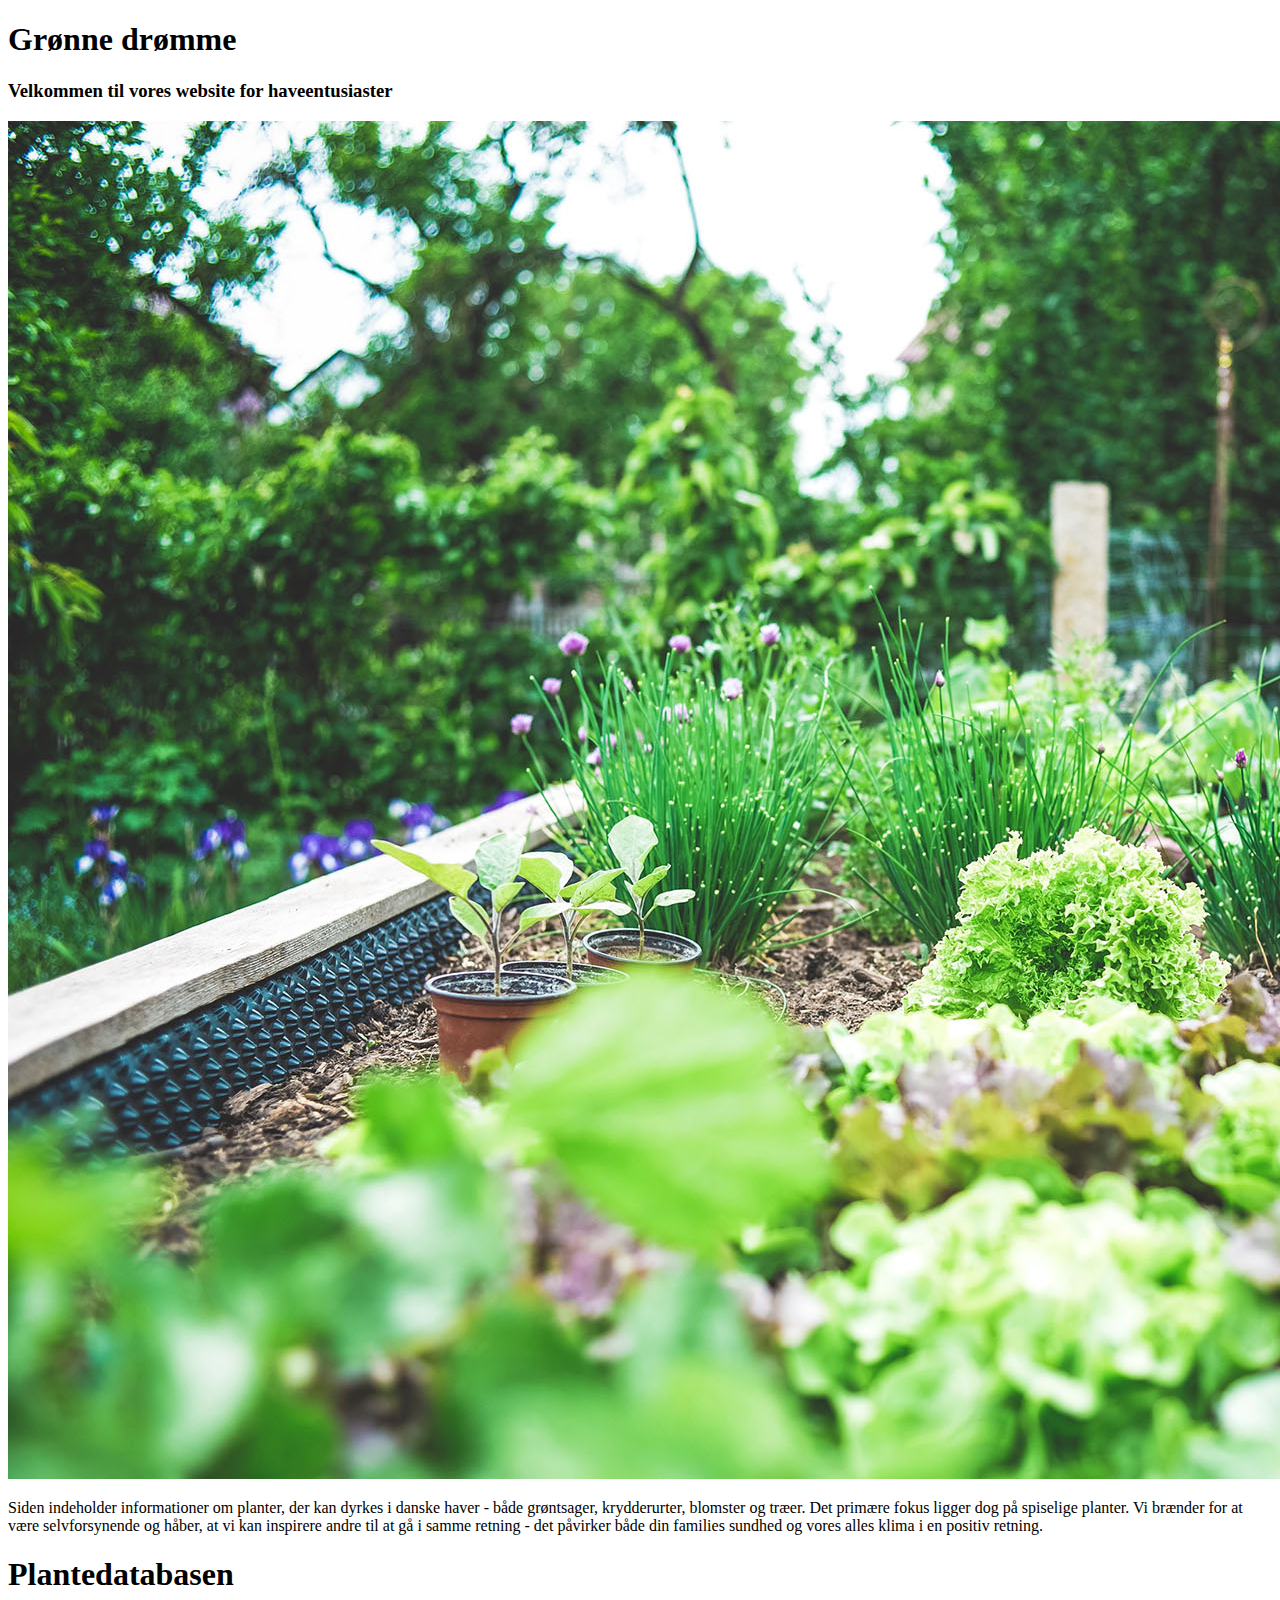
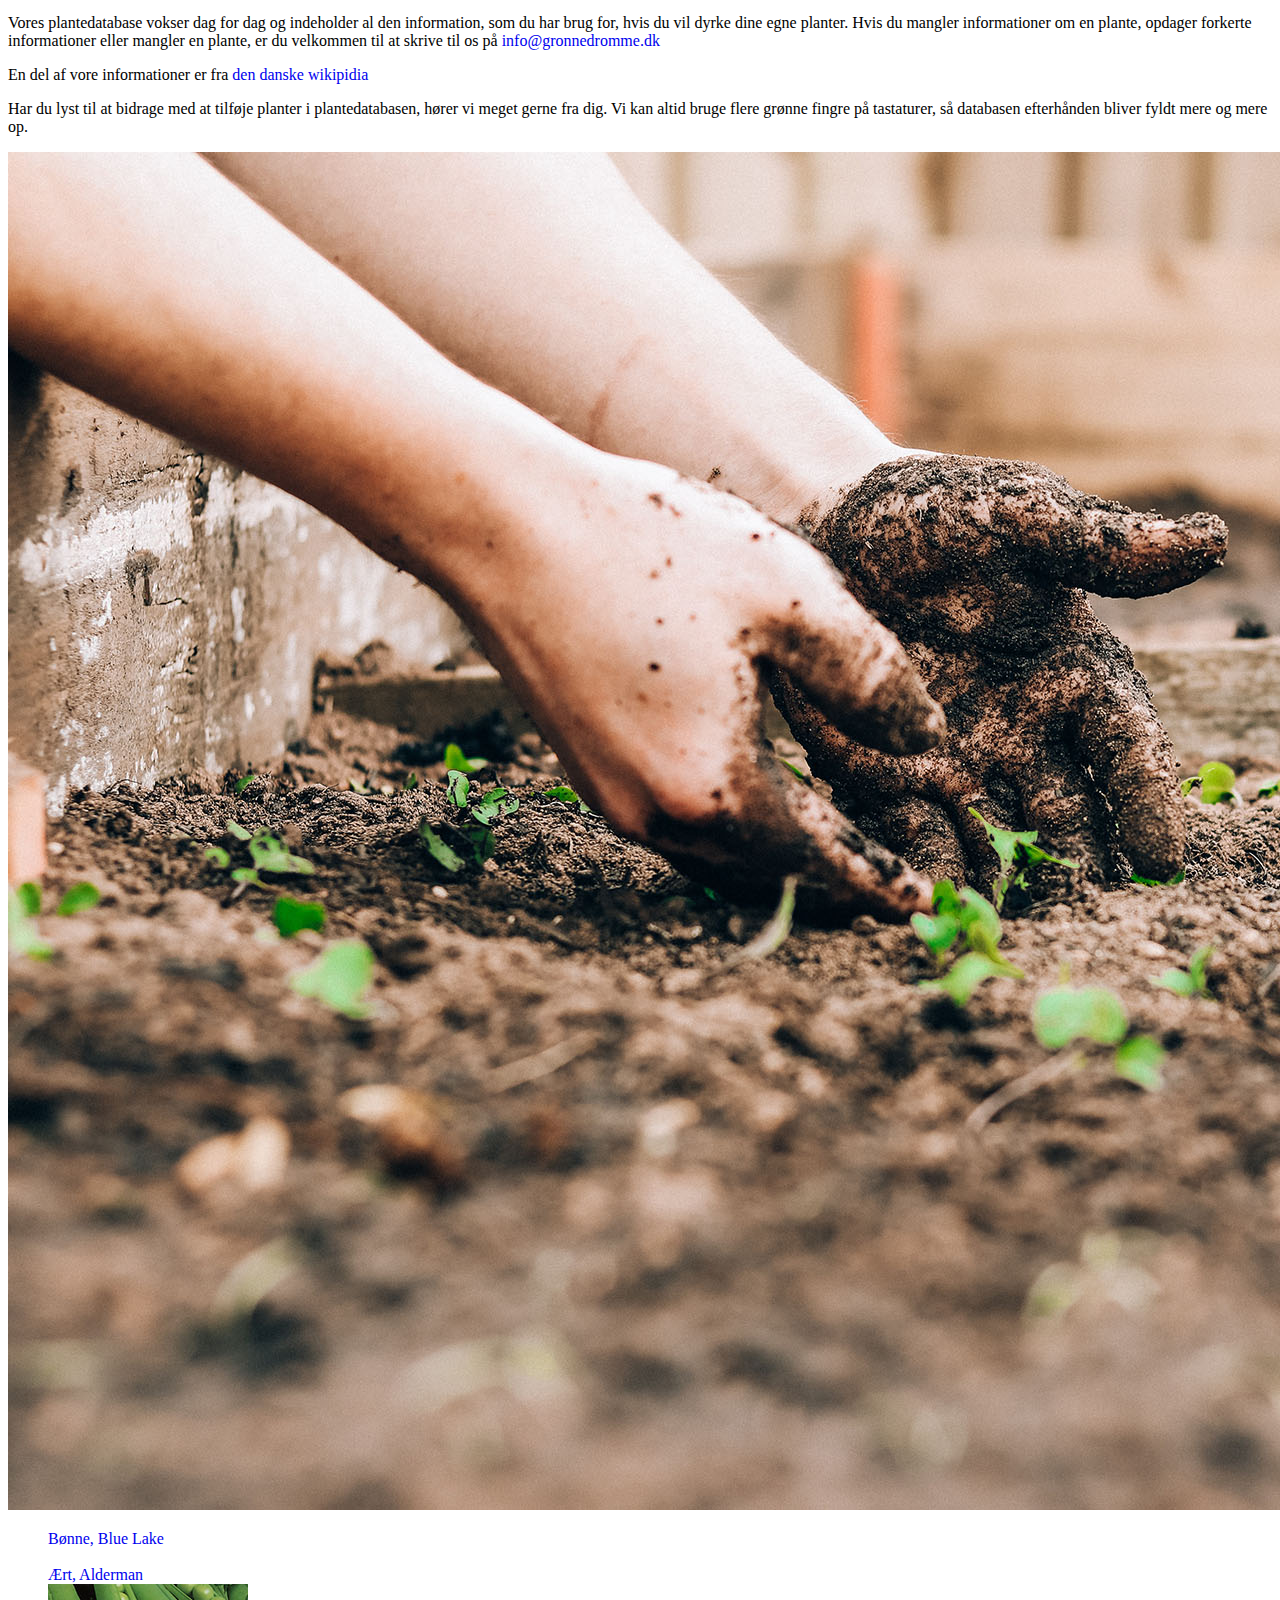
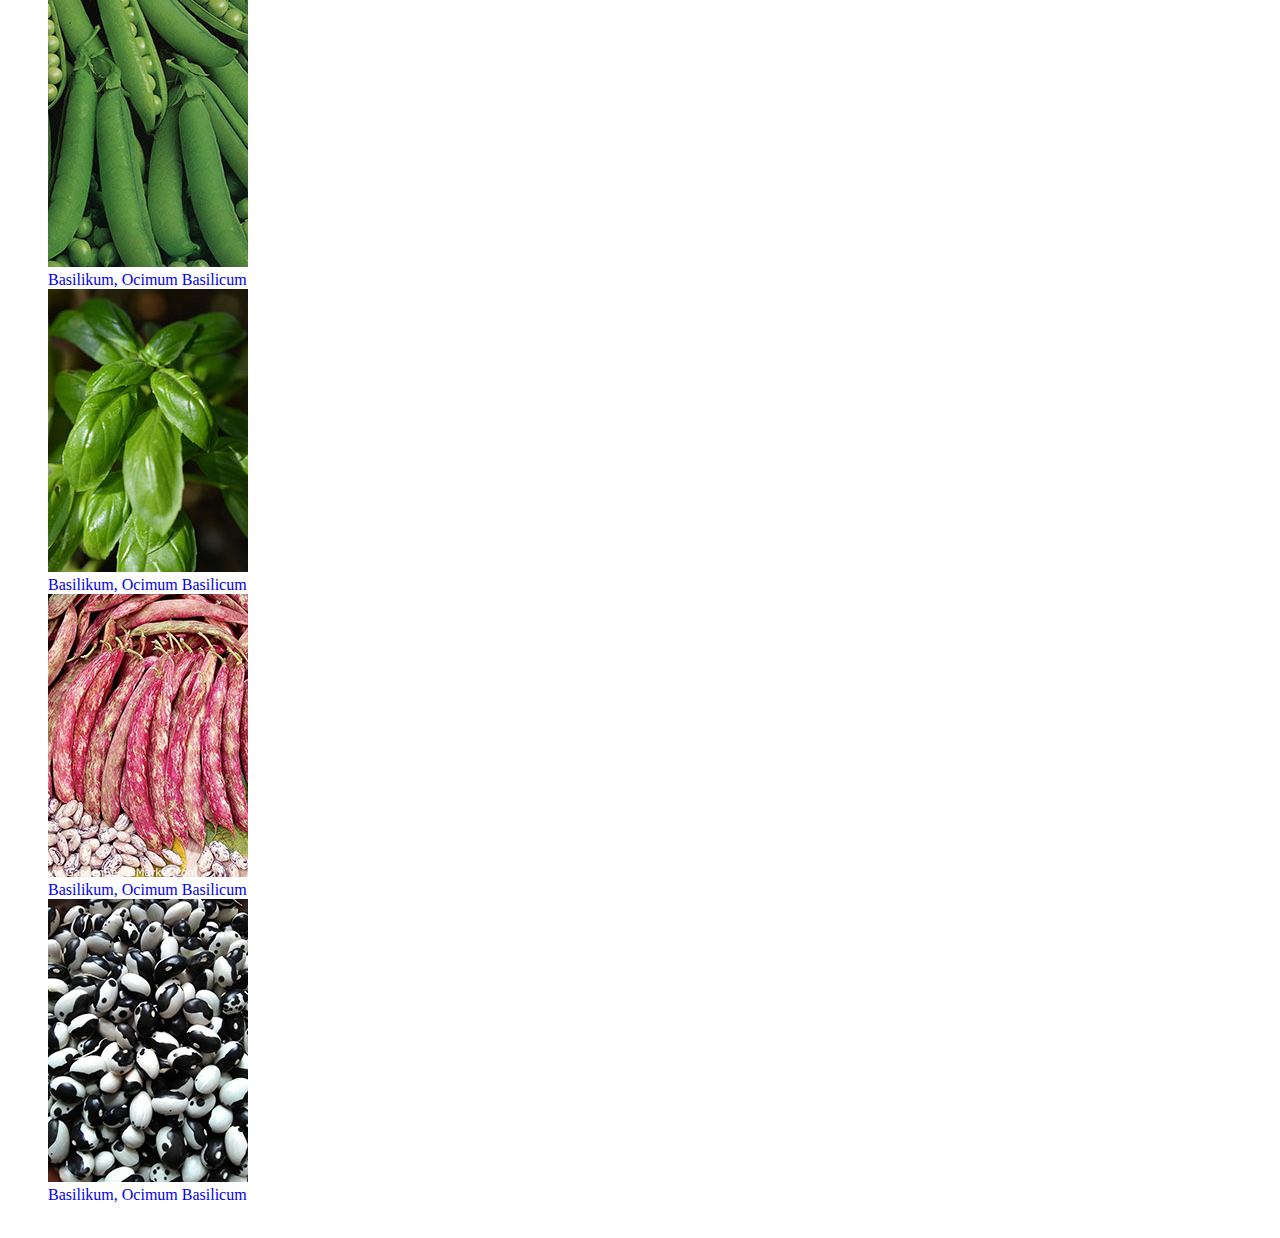
==== grønnedrømme/index.html @ 294b0254 "dette er em test" ====
<!DOCTYPE html>
<html lang="en">
<head>
    <meta charset="UTF-8">
    <meta http-equiv="X-UA-Compatible" content="IE=edge">
    <meta name="viewport" content="width=device-width, initial-scale=1.0">
    <title>Forside - Grønne drømme</title>
    <link rel="stylesheet" href="css/style.css">

</head>
<body>
    <header>

    </header>
    <main>
        <section>
            <h1>Grønne drømme</h1>
            <h3>Velkommen til vores website for haveentusiaster</h3>
            <img src="img/Forside-hoejbed1.jpg" alt="forsidebilled" >
            <p>
                Siden indeholder informationer om planter, der kan dyrkes i danske haver - både grøntsager, krydderurter, blomster og træer. Det primære fokus ligger dog på spiselige planter. 
                Vi brænder for at være selvforsynende og håber, at vi kan inspirere andre til at gå i samme retning - det påvirker både din families sundhed og vores alles klima i en positiv retning.
            </p>
            <h1>Plantedatabasen</h1>
            <p>
                Vores plantedatabase vokser dag for dag og indeholder al den information, som du har brug for, hvis du vil dyrke dine egne planter. 
                Hvis du mangler informationer om en plante, opdager forkerte informationer eller mangler en plante, er du velkommen til at skrive til os på
                <a href="mailto:info@gronnedromme.dk">info@gronnedromme.dk</a>
            </p>
            <p>
                En del af vore informationer er fra 
                <a target="_blank" href="https://da.wikipedia.org/wiki/Forside">den danske wikipidia</a>
            </p>
            <p>
                Har du lyst til at bidrage med at tilføje planter i plantedatabasen, hører vi meget gerne fra dig. Vi kan altid bruge flere grønne fingre på tastaturer, så databasen efterhånden bliver fyldt mere og mere op.
            </p>
            <img src="img/Forside-hoejbed2.jpg" alt="forsidebilled2" >
        </section>
        <nav>
            <ul style="list-style: none;">
                <li>
                    <a href="plants/bonne.html">Bønne, Blue Lake<br><img src="img/BeanBlueLake200x283.jpg" alt="" ></a>
                </li>
                <li>
                    <a href="plants/eart.html">Ært, Alderman<br><img src="img/PeaAlderman200x283.jpg" alt="" ></a>
                </li>
                <li>
                    <a href="plants/basilikum.html">Basilikum, Ocimum Basilicum <br><img src="img/BasilikumOcimumBasilicum200x283.jpg" alt="" ></a>
                </li>
                <li>
                    <a href="plants/borlotto.html">Basilikum, Ocimum Basilicum <br><img src="img/borlotto200x283.jpg" alt="" ></a>
                </li>
                <li>
                    <a href="plants/yingyang.html">Basilikum, Ocimum Basilicum <br><img src="img/calypso200x283.jpg" alt="" ></a>
                </li>
                <li>
                    <a href="plants/spaghettisquash.html">Basilikum, Ocimum Basilicum <br><img src="img/squash-spaghetti200x283.jpg" alt="" ></a>
                </li>
            </ul>
        </nav>
    </main>
    <footer>
    </footer>
</body>
</html>
---- grønnedrømme/css/style.css ----
a:hover {color: blue; font-size: 22px; text-decoration: none;}
a:hover>img{width: 400px; height: 400px;}
a{text-decoration: none;}
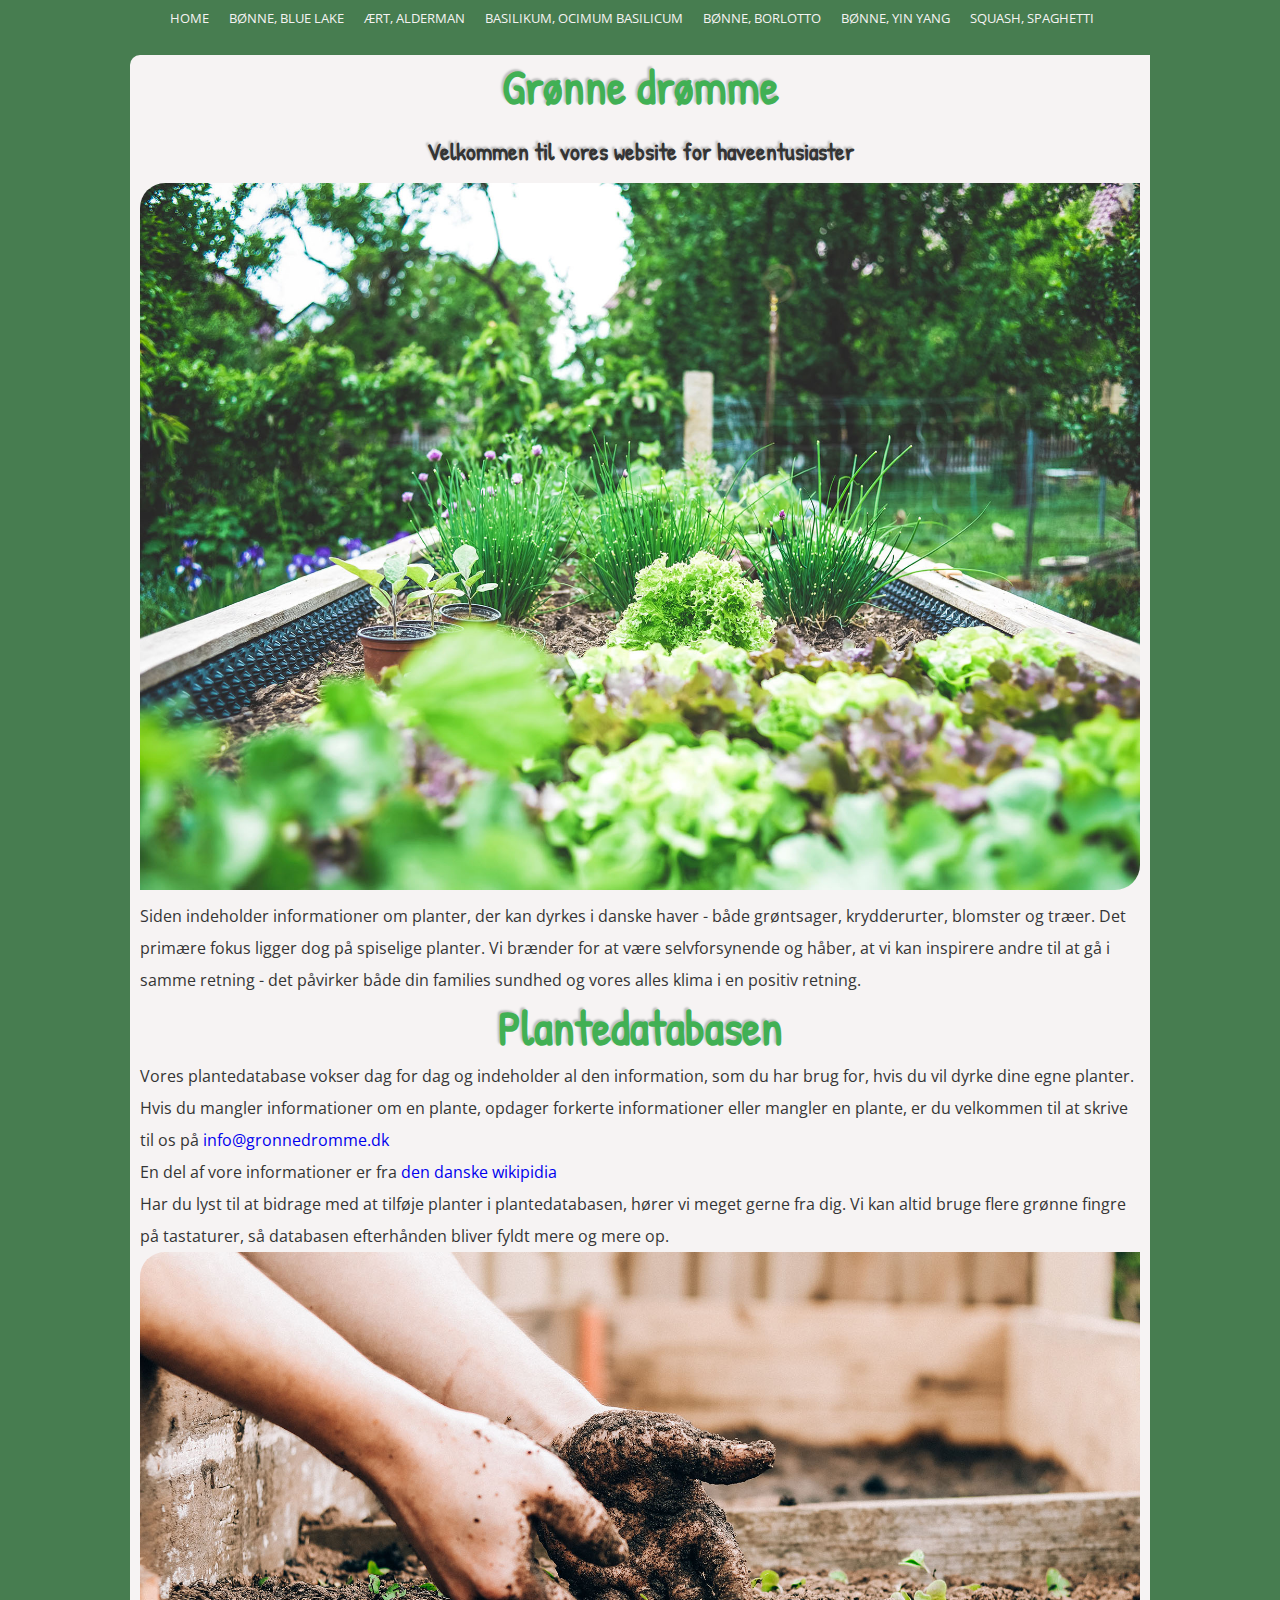
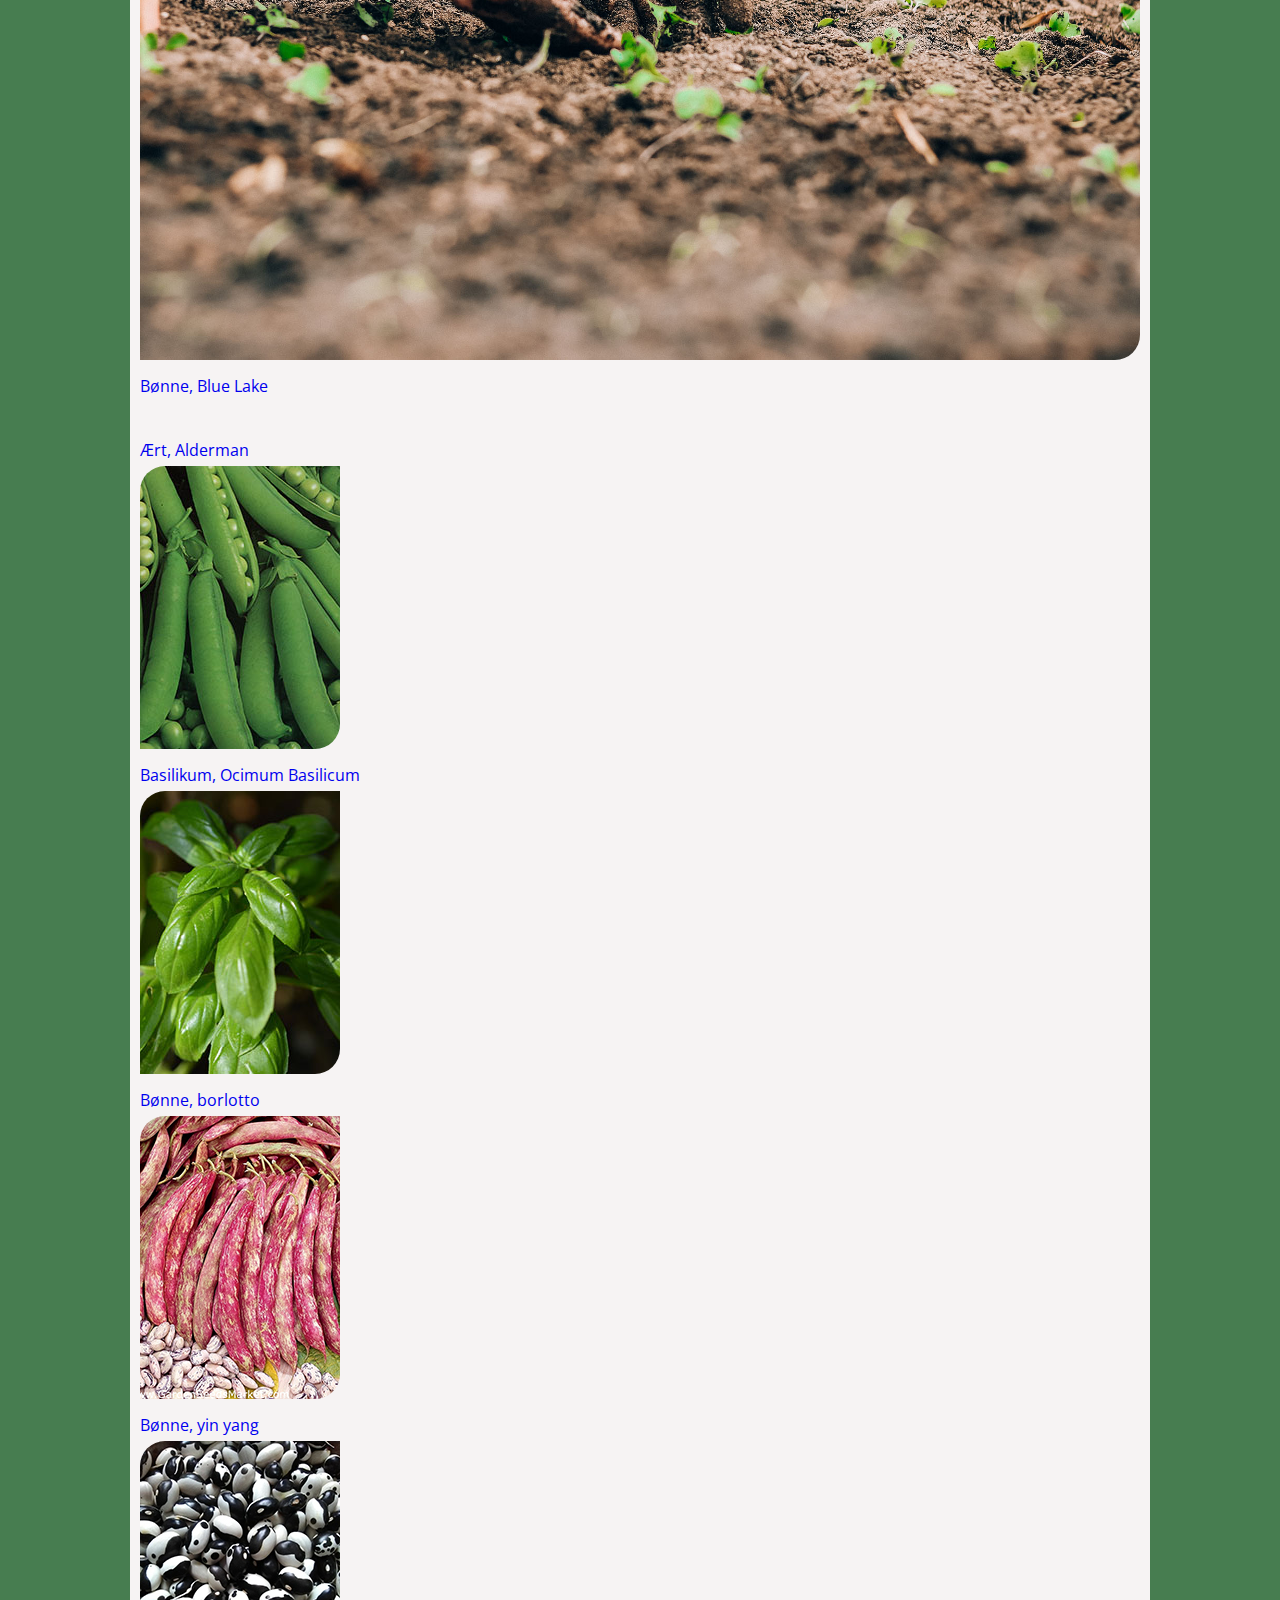
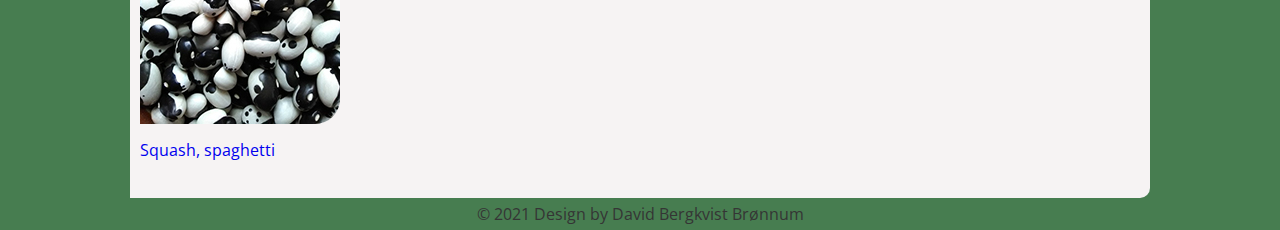
==== commit de7cb194: "metatags" ====
--- a/grønnedrømme/index.html
+++ b/grønnedrømme/index.html
@@ -6,60 +6,94 @@
     <meta name="viewport" content="width=device-width, initial-scale=1.0">
     <title>Forside - Grønne drømme</title>
     <link rel="stylesheet" href="css/style.css">
+    <script src="https://kit.fontawesome.com/9fe0c5cd0e.js" crossorigin="anonymous"></script>
+    <link rel="preconnect" href="https://fonts.gstatic.com">
+    <link href="https://fonts.googleapis.com/css2?family=Patrick+Hand&display=swap" rel="stylesheet">
+    <link href="https://fonts.googleapis.com/css2?family=Open+Sans&display=swap" rel="stylesheet">
+    <meta name="keywords" content="Havearbejde">
+    <meta name="description" content="Ideer og goderåd til haven ">
+</head>
 
-</head>
 <body>
-    <header>
-
-    </header>
-    <main>
-        <section>
-            <h1>Grønne drømme</h1>
-            <h3>Velkommen til vores website for haveentusiaster</h3>
-            <img src="img/Forside-hoejbed1.jpg" alt="forsidebilled" >
-            <p>
-                Siden indeholder informationer om planter, der kan dyrkes i danske haver - både grøntsager, krydderurter, blomster og træer. Det primære fokus ligger dog på spiselige planter. 
-                Vi brænder for at være selvforsynende og håber, at vi kan inspirere andre til at gå i samme retning - det påvirker både din families sundhed og vores alles klima i en positiv retning.
-            </p>
-            <h1>Plantedatabasen</h1>
-            <p>
-                Vores plantedatabase vokser dag for dag og indeholder al den information, som du har brug for, hvis du vil dyrke dine egne planter. 
-                Hvis du mangler informationer om en plante, opdager forkerte informationer eller mangler en plante, er du velkommen til at skrive til os på
-                <a href="mailto:info@gronnedromme.dk">info@gronnedromme.dk</a>
-            </p>
-            <p>
-                En del af vore informationer er fra 
-                <a target="_blank" href="https://da.wikipedia.org/wiki/Forside">den danske wikipidia</a>
-            </p>
-            <p>
-                Har du lyst til at bidrage med at tilføje planter i plantedatabasen, hører vi meget gerne fra dig. Vi kan altid bruge flere grønne fingre på tastaturer, så databasen efterhånden bliver fyldt mere og mere op.
-            </p>
-            <img src="img/Forside-hoejbed2.jpg" alt="forsidebilled2" >
-        </section>
-        <nav>
-            <ul style="list-style: none;">
-                <li>
-                    <a href="plants/bonne.html">Bønne, Blue Lake<br><img src="img/BeanBlueLake200x283.jpg" alt="" ></a>
-                </li>
-                <li>
-                    <a href="plants/eart.html">Ært, Alderman<br><img src="img/PeaAlderman200x283.jpg" alt="" ></a>
-                </li>
-                <li>
-                    <a href="plants/basilikum.html">Basilikum, Ocimum Basilicum <br><img src="img/BasilikumOcimumBasilicum200x283.jpg" alt="" ></a>
-                </li>
-                <li>
-                    <a href="plants/borlotto.html">Basilikum, Ocimum Basilicum <br><img src="img/borlotto200x283.jpg" alt="" ></a>
-                </li>
-                <li>
-                    <a href="plants/yingyang.html">Basilikum, Ocimum Basilicum <br><img src="img/calypso200x283.jpg" alt="" ></a>
-                </li>
-                <li>
-                    <a href="plants/spaghettisquash.html">Basilikum, Ocimum Basilicum <br><img src="img/squash-spaghetti200x283.jpg" alt="" ></a>
-                </li>
-            </ul>
-        </nav>
-    </main>
-    <footer>
-    </footer>
+    <nav>
+        <ul>
+            <li>
+                <a href="index.html">Home</a>
+            </li>
+            <li>
+                <a href="plants/bonne.html">Bønne, Blue Lake</a>
+            </li>
+            <li>
+                <a href="plants/eart.html">Ært, Alderman</a>
+            </li>
+            <li>
+                <a href="plants/basilikum.html">Basilikum, Ocimum Basilicum</a>
+            </li>
+            <li>
+                <a href="plants/borlotto.html">Bønne, borlotto</a>
+            </li>
+            <li>
+                <a href="plants/yingyang.html">Bønne, yin yang</a>
+            </li>
+            <li>
+                <a href="plants/spaghettisquash.html">Squash, spaghetti</a>
+            </li>
+        </ul>
+    </nav>
+    <div class="container">
+        <header>
+            
+        </header>
+        <main>
+            <section>
+                <h1>Grønne drømme</h1>
+                <h3>Velkommen til vores website for haveentusiaster</h3>
+                <img src="img/Forside-hoejbed1.jpg" alt="forsidebilled" >
+                <p>
+                    Siden indeholder informationer om planter, der kan dyrkes i danske haver - både grøntsager, krydderurter, blomster og træer. Det primære fokus ligger dog på spiselige planter. 
+                    Vi brænder for at være selvforsynende og håber, at vi kan inspirere andre til at gå i samme retning - det påvirker både din families sundhed og vores alles klima i en positiv retning.
+                </p>
+                <h1>Plantedatabasen</h1>
+                <p>
+                    Vores plantedatabase vokser dag for dag og indeholder al den information, som du har brug for, hvis du vil dyrke dine egne planter. 
+                    Hvis du mangler informationer om en plante, opdager forkerte informationer eller mangler en plante, er du velkommen til at skrive til os på
+                    <a href="mailto:info@gronnedromme.dk"><i class="fas fa-envelope"></i> info@gronnedromme.dk</a>
+                </p>
+                <p>
+                    En del af vore informationer er fra 
+                    <a target="_blank" href="https://da.wikipedia.org/wiki/Forside"><i class="fas fa-globe"></i> den danske wikipidia</a>
+                </p>
+                <p>
+                    Har du lyst til at bidrage med at tilføje planter i plantedatabasen, hører vi meget gerne fra dig. Vi kan altid bruge flere grønne fingre på tastaturer, så databasen efterhånden bliver fyldt mere og mere op.
+                </p>
+                <img src="img/Forside-hoejbed2.jpg" alt="forsidebilled2" >
+            </section>
+                <ul class="mylist">
+                    <li>
+                        <a href="plants/bonne.html">Bønne, Blue Lake<br><img src="img/BeanBlueLake200x283.jpg" alt="" ></a>
+                    </li>
+                    <li>
+                        <a href="plants/eart.html">Ært, Alderman<br><img src="img/PeaAlderman200x283.jpg" alt="" ></a>
+                    </li>
+                    <li>
+                        <a href="plants/basilikum.html">Basilikum, Ocimum Basilicum <br><img src="img/BasilikumOcimumBasilicum200x283.jpg" alt="" ></a>
+                    </li>
+                    <li>
+                        <a href="plants/borlotto.html">Bønne, borlotto <br><img src="img/borlotto200x283.jpg" alt="" ></a>
+                    </li>
+                    <li>
+                        <a href="plants/yingyang.html">Bønne, yin yang <br><img src="img/calypso200x283.jpg" alt="" ></a>
+                    </li>
+                    <li>
+                        <a href="plants/spaghettisquash.html">Squash, spaghetti <br><img src="img/squash-spaghetti200x283.jpg" alt="" ></a>
+                    </li>
+                </ul>
+        </main>
+        <footer>
+            <div>
+                &copy; 2021 Design by David Bergkvist Brønnum
+            </div>
+        </footer>
+    </div>
 </body>
 </html>--- a/grønnedrømme/css/style.css
+++ b/grønnedrømme/css/style.css
@@ -1,3 +1,115 @@
-a:hover {color: blue; font-size: 22px; text-decoration: none;}
-a:hover>img{width: 400px; height: 400px;}
-a{text-decoration: none;}+*{
+    margin: 0;
+    padding: 0;
+}
+body{
+    color:#353535;
+    background-color:#477D50 ;
+    font-family: 'Open Sans', sans-serif;
+    font-weight: 400;
+    line-height: 2rem;
+    
+    
+}
+h1{
+    color:#41B054;
+    font-size: 3rem;
+    
+}
+h2{
+    font-size: 2rem;
+    
+}
+h3{
+    font-size: 1.5rem;
+}
+h1, h2, h3{
+    font-family: 'Patrick Hand', cursive;
+    line-height: 4rem;
+    text-shadow: -2px -2px 2px silver;
+}
+main>section>h1,h2,h3{
+    text-align: center;
+}
+.mylist>a>img{
+    transition: transform .7s ease-in-out;
+
+}
+.mylist a:hover {
+    color: blue; font-size: 22px; text-decoration: none;
+}
+.mylist a:hover>img{
+    cursor: default;
+    transform: rotate(360deg);
+    transition: all 0.3s ease-in-out 0s;
+
+}
+a{
+    text-decoration: none;
+}
+a>i{
+color: #353535;
+}
+.mylist{
+    list-style: none;
+}
+ul>li>a{
+color: 41B054;
+}
+nav{
+    background-color:#477D50;
+    height: 2rem;
+    position: fixed;
+    width: 100%;
+    top: 0;
+
+}
+nav>ul{  
+    
+    margin-left: auto;
+    margin-right: auto;
+    max-width: 1000px;
+    margin-top: 1px;
+    text-align: center;
+    
+}
+nav>ul>li{
+    display: inline;  
+    margin-right: 1rem; 
+}
+nav>ul>li>a{
+    text-decoration: none;
+    color:#f6f3f3;
+    margin-top: 20px;
+    text-transform: uppercase;
+    font-size: 0.8rem;
+}
+nav>ul>li>a:hover{
+    color:#353535;
+}
+footer{
+    background-color:#477D50;
+    height: 2rem;
+    text-align: center;
+}
+main{
+    width: 1000px;
+    padding-left: 10px;
+    padding-right: 10px;
+    margin-top: 55px;
+    margin-left: auto;
+    margin-right: auto;
+    background-color:#f6f3f3 ;
+    border-radius: 10px 0 10px 0;
+   
+}
+main>section>img{
+    width: 100%;
+}
+img{
+    border-radius: 25px 0 25px 0;
+}
+.mylist>li>span{
+border: solid 1px black;
+padding: 2px;;
+}
